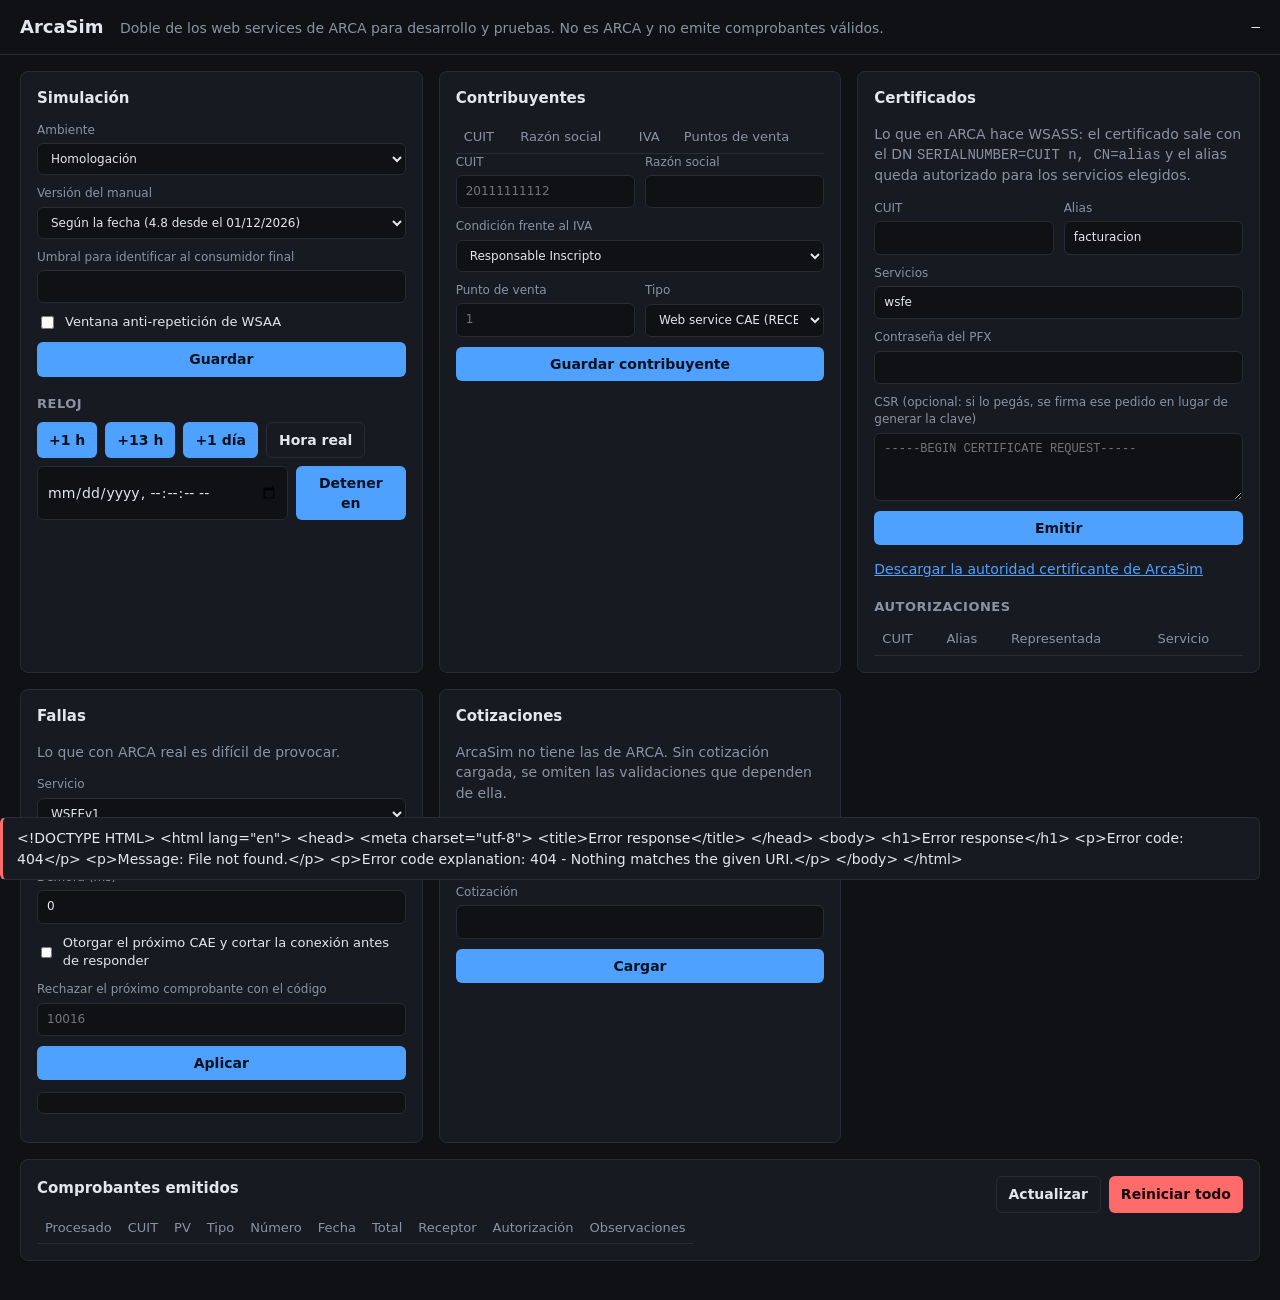
==== src/ArcaSim.Api/wwwroot/arcasim/index.html @ 8727d647 "ArcaSim stage 1: WSAA and the 22 WSFEv1 operations - WSAA loginCms in Axis' dialect: CMS and TRA che" ====
<!doctype html>
<html lang="es">
<head>
<meta charset="utf-8">
<meta name="viewport" content="width=device-width, initial-scale=1">
<title>ArcaSim</title>
<link rel="icon" href="data:image/svg+xml,%3Csvg xmlns=%22http://www.w3.org/2000/svg%22 viewBox=%220 0 16 16%22%3E%3Crect width=%2216%22 height=%2216%22 rx=%223%22 fill=%22%234ea1ff%22/%3E%3C/svg%3E">
<link rel="stylesheet" href="panel.css">
</head>
<body>
<header class="top">
  <div class="brand">
    <strong>ArcaSim</strong>
    <span class="muted">Doble de los web services de ARCA para desarrollo y pruebas. No es ARCA y no emite comprobantes válidos.</span>
  </div>
  <div class="clock">
    <span id="now" class="mono">—</span>
    <span id="frozen" class="tag" hidden>reloj detenido</span>
  </div>
</header>

<main class="grid">
  <section class="card">
    <h2>Simulación</h2>
    <form id="settings" class="rows">
      <label>Ambiente
        <select name="environment">
          <option value="Homologacion">Homologación</option>
          <option value="Produccion">Producción</option>
        </select>
      </label>
      <label>Versión del manual
        <select name="manual">
          <option value="calendar">Según la fecha (4.8 desde el 01/12/2026)</option>
          <option value="V4_7">4.7: falta de condición IVA observa (10245)</option>
          <option value="V4_8">4.8: falta de condición IVA rechaza (10246)</option>
        </select>
      </label>
      <label>Umbral para identificar al consumidor final
        <input name="threshold" type="number" step="0.01">
      </label>
      <label class="check"><input name="replay" type="checkbox"> Ventana anti-repetición de WSAA</label>
      <button>Guardar</button>
    </form>
    <h3>Reloj</h3>
    <div class="buttons">
      <button data-advance="60">+1 h</button>
      <button data-advance="780">+13 h</button>
      <button data-advance="1440">+1 día</button>
      <button id="clock-reset" class="ghost">Hora real</button>
    </div>
    <form id="freeze" class="inline">
      <input name="at" type="datetime-local" step="1">
      <button>Detener en</button>
    </form>
  </section>

  <section class="card">
    <h2>Contribuyentes</h2>
    <table id="taxpayers"><thead><tr><th>CUIT</th><th>Razón social</th><th>IVA</th><th>Puntos de venta</th></tr></thead><tbody></tbody></table>
    <form id="taxpayer" class="rows">
      <div class="pair">
        <label>CUIT <input name="cuit" required pattern="\d{11}" placeholder="20111111112"></label>
        <label>Razón social <input name="name" required></label>
      </div>
      <label>Condición frente al IVA
        <select name="vatCondition">
          <option value="ResponsableInscripto">Responsable Inscripto</option>
          <option value="Monotributo">Monotributo</option>
          <option value="Exento">Exento</option>
          <option value="ConsumidorFinal">Consumidor Final</option>
        </select>
      </label>
      <div class="pair">
        <label>Punto de venta <input name="point" type="number" min="1" max="99998" placeholder="1"></label>
        <label>Tipo
          <select name="kind">
            <option value="WebServiceCae">Web service CAE (RECE)</option>
            <option value="WebServiceCaea">Web service CAEA</option>
            <option value="Other">Otro (no web service)</option>
          </select>
        </label>
      </div>
      <button>Guardar contribuyente</button>
    </form>
  </section>

  <section class="card">
    <h2>Certificados</h2>
    <p class="muted">Lo que en ARCA hace WSASS: el certificado sale con el DN <span class="mono">SERIALNUMBER=CUIT n, CN=alias</span> y el alias queda autorizado para los servicios elegidos.</p>
    <form id="certificate" class="rows">
      <div class="pair">
        <label>CUIT <input name="cuit" required pattern="\d{11}"></label>
        <label>Alias <input name="alias" required value="facturacion"></label>
      </div>
      <label>Servicios <input name="services" value="wsfe"></label>
      <label>Contraseña del PFX <input name="password" type="password"></label>
      <label>CSR (opcional: si lo pegás, se firma ese pedido en lugar de generar la clave)
        <textarea name="csr" rows="3" placeholder="-----BEGIN CERTIFICATE REQUEST-----"></textarea>
      </label>
      <button>Emitir</button>
    </form>
    <pre id="certificate-out" class="out" hidden></pre>
    <p><a href="/arcasim/api/ca" download="arcasim-ca.crt">Descargar la autoridad certificante de ArcaSim</a></p>
    <h3>Autorizaciones</h3>
    <table id="authorizations"><thead><tr><th>CUIT</th><th>Alias</th><th>Representada</th><th>Servicio</th></tr></thead><tbody></tbody></table>
  </section>

  <section class="card">
    <h2>Fallas</h2>
    <p class="muted">Lo que con ARCA real es difícil de provocar.</p>
    <form id="chaos" class="rows">
      <label>Servicio
        <select name="service"><option value="wsfe">WSFEv1</option><option value="wsaa">WSAA</option></select>
      </label>
      <label class="check"><input name="down" type="checkbox"> Caído</label>
      <label>Demora (ms) <input name="delay" type="number" min="0" value="0"></label>
      <label class="check"><input name="drop" type="checkbox"> Otorgar el próximo CAE y cortar la conexión antes de responder</label>
      <label>Rechazar el próximo comprobante con el código <input name="reject" type="number" placeholder="10016"></label>
      <button>Aplicar</button>
    </form>
    <pre id="chaos-state" class="out mono"></pre>
  </section>

  <section class="card">
    <h2>Cotizaciones</h2>
    <p class="muted">ArcaSim no tiene las de ARCA. Sin cotización cargada, se omiten las validaciones que dependen de ella.</p>
    <form id="rate" class="rows">
      <div class="pair">
        <label>Moneda <input name="currency" value="DOL" maxlength="3"></label>
        <label>Día <input name="day" type="date" required></label>
      </div>
      <label>Cotización <input name="rate" type="number" step="0.000001" required></label>
      <button>Cargar</button>
    </form>
  </section>

  <section class="card wide">
    <div class="head">
      <h2>Comprobantes emitidos</h2>
      <div class="buttons"><button id="refresh" class="ghost">Actualizar</button><button id="reset" class="danger">Reiniciar todo</button></div>
    </div>
    <table id="vouchers"><thead><tr><th>Procesado</th><th>CUIT</th><th>PV</th><th>Tipo</th><th>Número</th><th>Fecha</th><th>Total</th><th>Receptor</th><th>Autorización</th><th>Observaciones</th></tr></thead><tbody></tbody></table>
  </section>

</main>
<div id="toast" class="toast" hidden></div>
<script src="panel.js"></script>
</body>
</html>
---- src/ArcaSim.Api/wwwroot/arcasim/panel.css ----
:root {
  --bg: #0f1115;
  --card: #171a21;
  --line: #262b36;
  --text: #e3e6ec;
  --muted: #8b93a3;
  --accent: #4ea1ff;
  --ok: #3ccf91;
  --bad: #ff6b6b;
  --mono: ui-monospace, "Cascadia Mono", "Consolas", monospace;
}

* { box-sizing: border-box; }

body {
  margin: 0;
  background: var(--bg);
  color: var(--text);
  font: 14px/1.45 system-ui, "Segoe UI", sans-serif;
}

.top {
  display: flex;
  justify-content: space-between;
  align-items: center;
  gap: 16px;
  padding: 14px 20px;
  border-bottom: 1px solid var(--line);
  position: sticky;
  top: 0;
  background: var(--bg);
  z-index: 1;
}

.brand strong { font-size: 18px; margin-right: 12px; }
.muted { color: var(--muted); }
.mono { font-family: var(--mono); }

.grid {
  display: grid;
  grid-template-columns: repeat(auto-fill, minmax(360px, 1fr));
  gap: 16px;
  padding: 16px 20px 40px;
}

.card {
  background: var(--card);
  border: 1px solid var(--line);
  border-radius: 8px;
  padding: 16px;
  min-width: 0;
}

.card.wide { grid-column: 1 / -1; }
.head { display: flex; justify-content: space-between; align-items: center; }

h2 { margin: 0 0 12px; font-size: 15px; }
h3 { margin: 18px 0 8px; font-size: 13px; color: var(--muted); text-transform: uppercase; letter-spacing: .04em; }

.rows { display: grid; gap: 10px; }
.pair { display: grid; grid-template-columns: 1fr 1fr; gap: 10px; }
.inline { display: flex; gap: 8px; margin-top: 8px; }
.buttons { display: flex; gap: 8px; flex-wrap: wrap; }

label { display: grid; gap: 4px; color: var(--muted); font-size: 12px; }
label.check { display: flex; align-items: center; gap: 8px; color: var(--text); font-size: 13px; }

input, select, textarea {
  background: var(--bg);
  border: 1px solid var(--line);
  border-radius: 6px;
  color: var(--text);
  padding: 7px 9px;
  font: inherit;
  min-width: 0;
}

textarea { font-family: var(--mono); font-size: 12px; }

button {
  background: var(--accent);
  border: 0;
  border-radius: 6px;
  color: #08111f;
  padding: 7px 12px;
  font: inherit;
  font-weight: 600;
  cursor: pointer;
}

button.ghost { background: transparent; color: var(--text); border: 1px solid var(--line); }
button.danger { background: var(--bad); color: #1a0505; }

table { width: 100%; border-collapse: collapse; font-size: 13px; }
th, td { text-align: left; padding: 6px 8px; border-bottom: 1px solid var(--line); vertical-align: top; }
th { color: var(--muted); font-weight: 500; }
td.mono { font-size: 12px; }
.wide table { display: block; overflow-x: auto; }

.tag { background: #3a2d0b; color: #ffcf5c; border-radius: 4px; padding: 2px 6px; font-size: 12px; margin-left: 8px; }
.out { background: var(--bg); border: 1px solid var(--line); border-radius: 6px; padding: 10px; overflow-x: auto; font-size: 12px; white-space: pre-wrap; word-break: break-all; }
a { color: var(--accent); }

.toast {
  position: fixed;
  right: 20px;
  bottom: 20px;
  background: var(--card);
  border: 1px solid var(--line);
  border-left: 3px solid var(--ok);
  padding: 10px 14px;
  border-radius: 6px;
}

.toast.error { border-left-color: var(--bad); }

@media (max-width: 520px) {
  .grid { grid-template-columns: 1fr; padding: 12px; }
  .pair { grid-template-columns: 1fr; }
  .top { flex-direction: column; align-items: flex-start; }
}
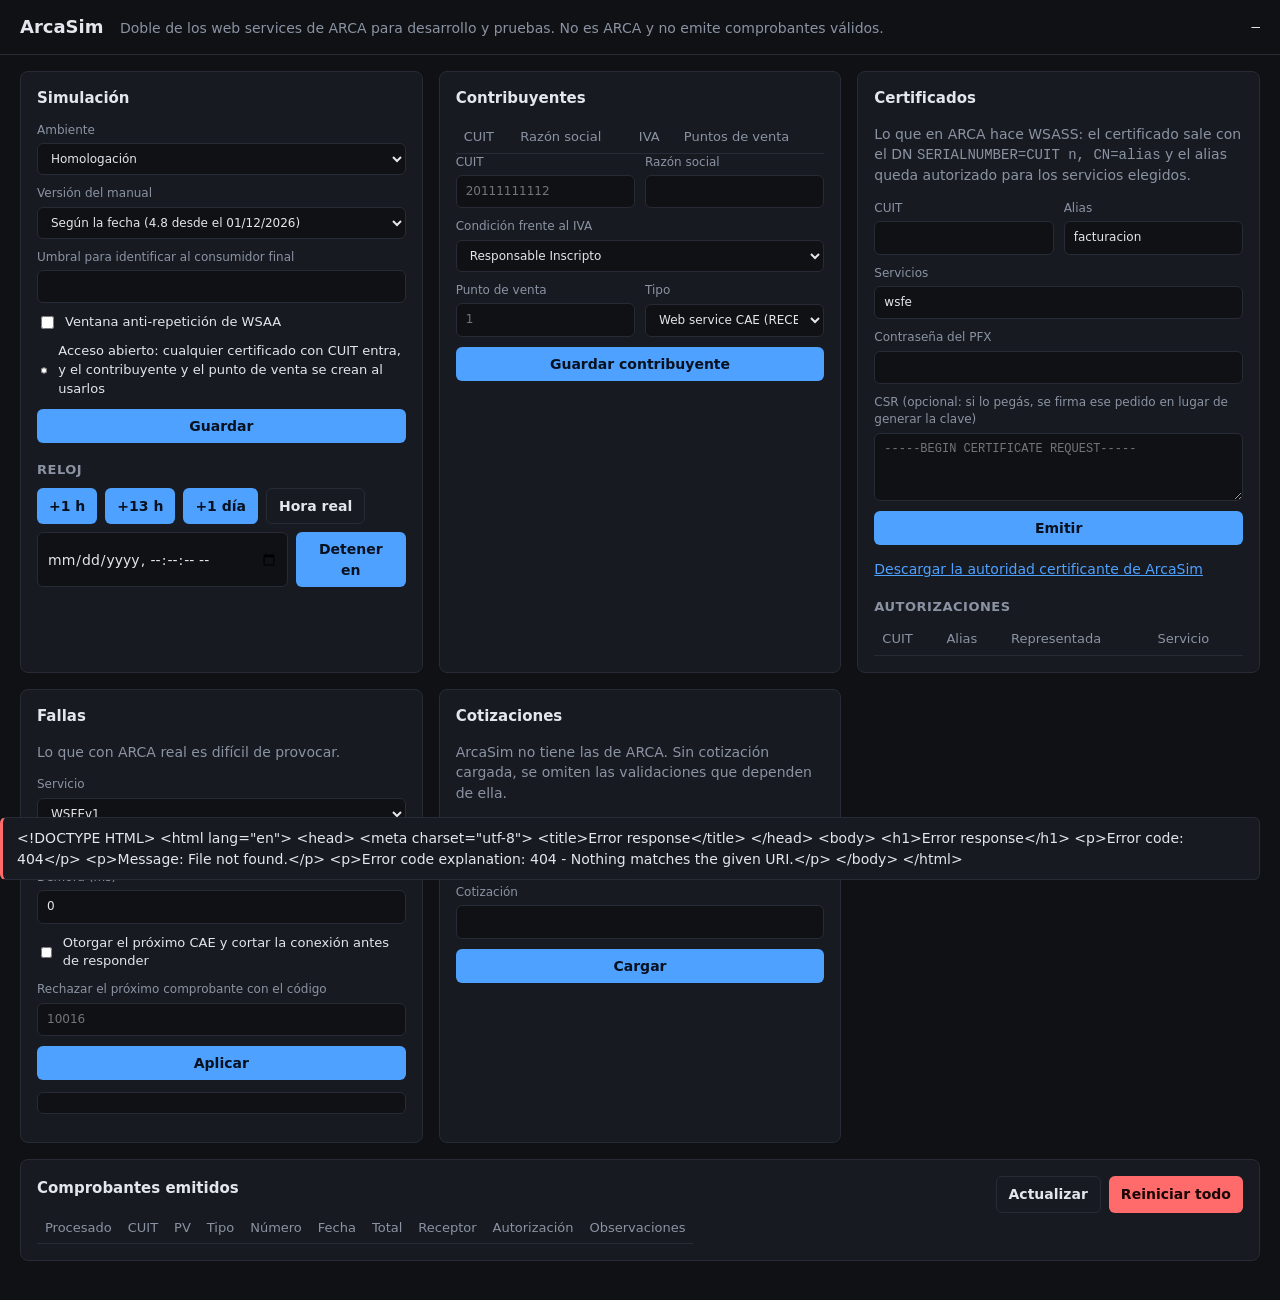
==== commit 0203983e: "Open access by default: nothing but ARCA's endpoints Any certificate with a CUIT in its DN logs in (" ====
--- a/src/ArcaSim.Api/wwwroot/arcasim/index.html
+++ b/src/ArcaSim.Api/wwwroot/arcasim/index.html
@@ -40,6 +40,7 @@
         <input name="threshold" type="number" step="0.01">
       </label>
       <label class="check"><input name="replay" type="checkbox"> Ventana anti-repetición de WSAA</label>
+      <label class="check"><input name="open" type="checkbox"> Acceso abierto: cualquier certificado con CUIT entra, y el contribuyente y el punto de venta se crean al usarlos</label>
       <button>Guardar</button>
     </form>
     <h3>Reloj</h3>
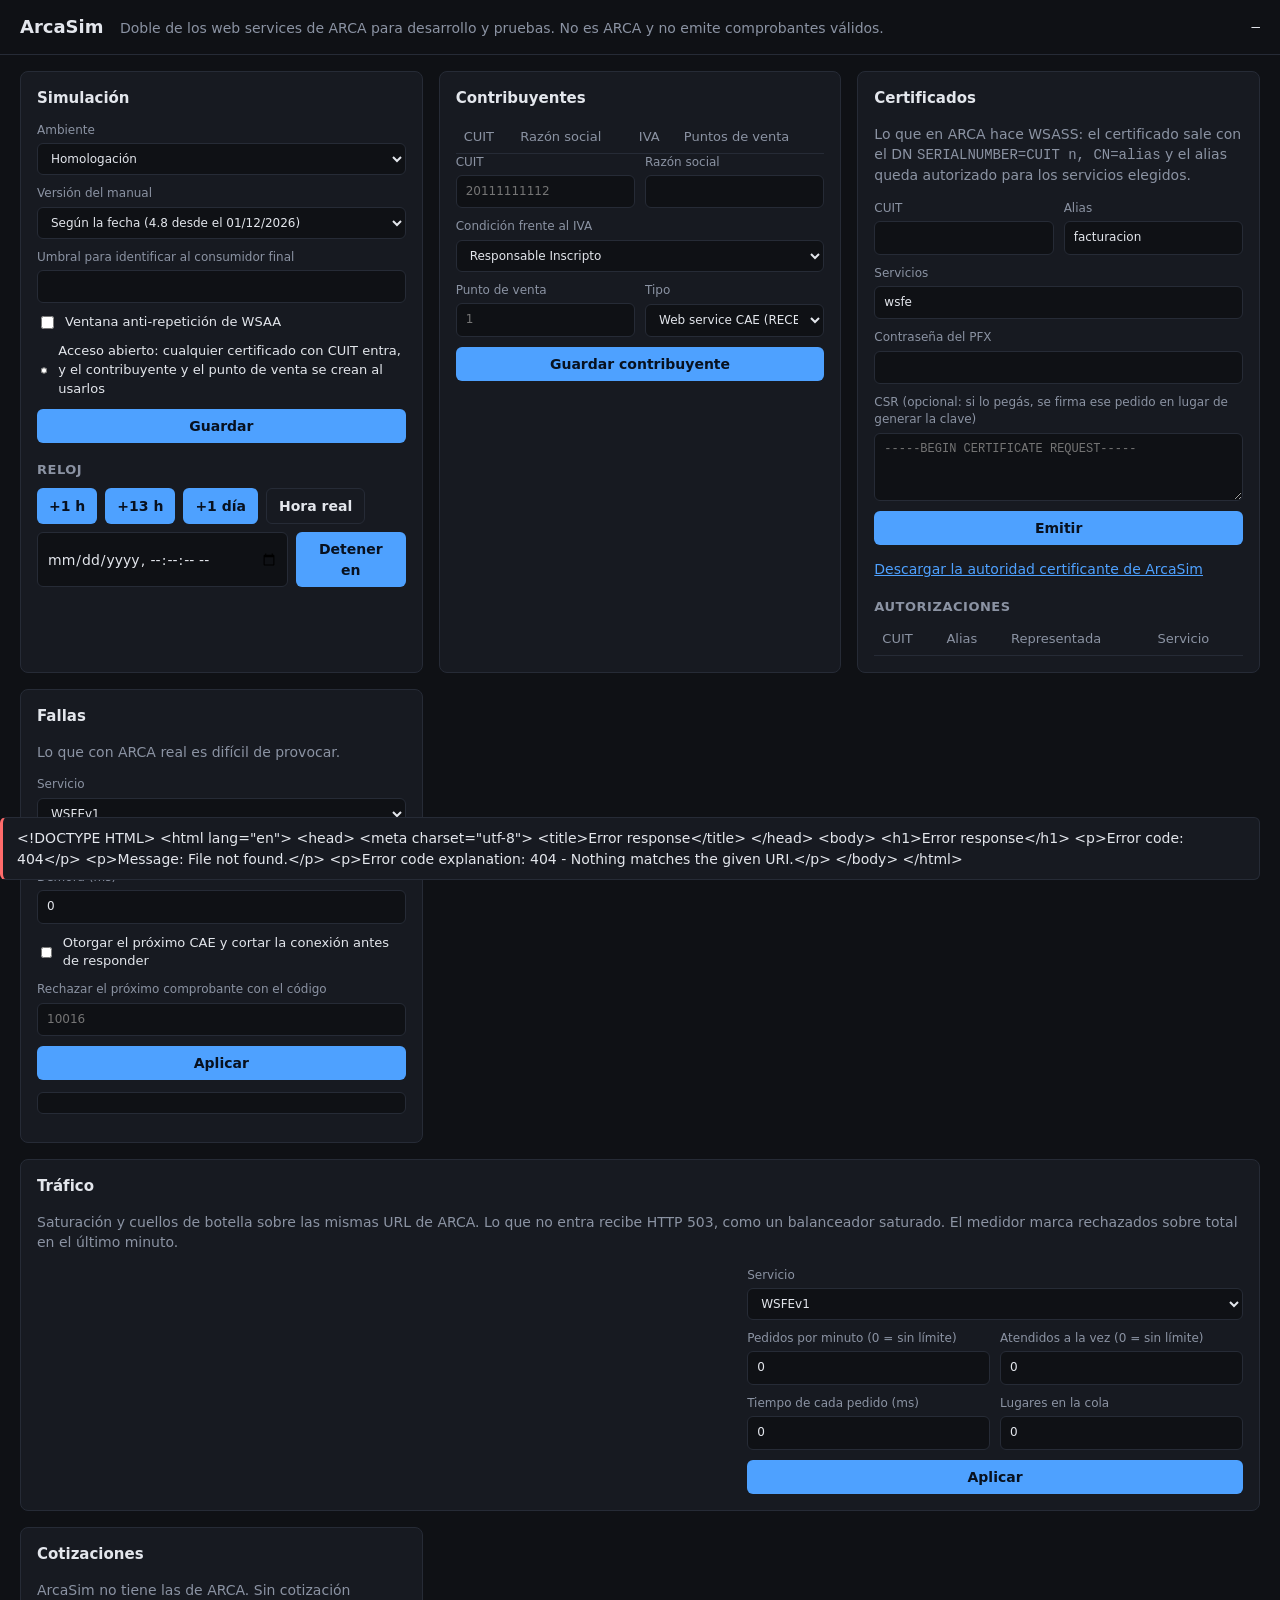
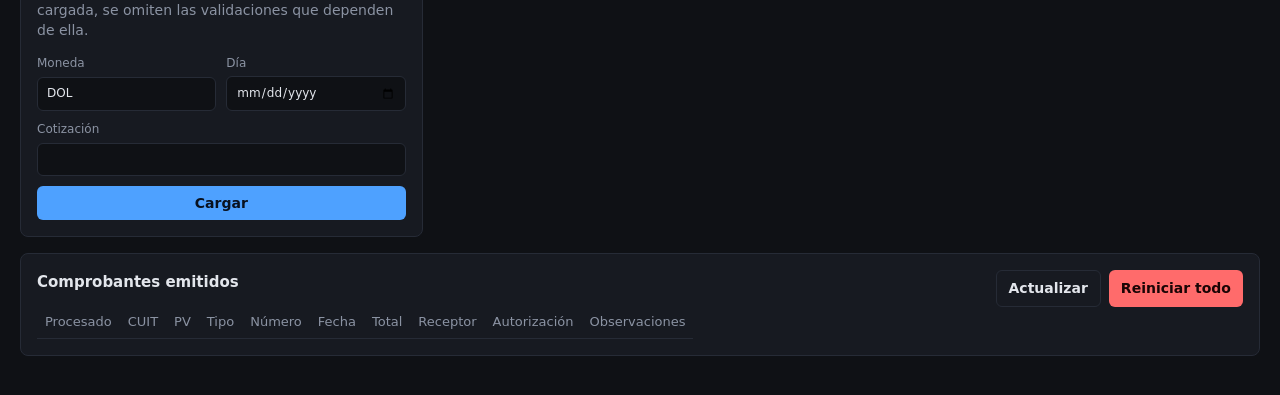
==== commit c3799e87: "Traffic: rate limit, capacity with a queue, and a saturation meter A gate in front of ARCA's endpoin" ====
--- a/src/ArcaSim.Api/wwwroot/arcasim/index.html
+++ b/src/ArcaSim.Api/wwwroot/arcasim/index.html
@@ -123,6 +123,28 @@
     <pre id="chaos-state" class="out mono"></pre>
   </section>
 
+  <section class="card wide">
+    <h2>Tráfico</h2>
+    <p class="muted">Saturación y cuellos de botella sobre las mismas URL de ARCA. Lo que no entra recibe HTTP 503, como un balanceador saturado. El medidor marca rechazados sobre total en el último minuto.</p>
+    <div class="traffic">
+      <div id="meters" class="meters"></div>
+      <form id="traffic" class="rows">
+        <label>Servicio
+          <select name="service"><option value="wsfe">WSFEv1</option><option value="wsaa">WSAA</option></select>
+        </label>
+        <div class="pair">
+          <label>Pedidos por minuto (0 = sin límite) <input name="requestsPerMinute" type="number" min="0" value="0"></label>
+          <label>Atendidos a la vez (0 = sin límite) <input name="capacity" type="number" min="0" value="0"></label>
+        </div>
+        <div class="pair">
+          <label>Tiempo de cada pedido (ms) <input name="serviceTimeMilliseconds" type="number" min="0" value="0"></label>
+          <label>Lugares en la cola <input name="queueLimit" type="number" min="0" value="0"></label>
+        </div>
+        <button>Aplicar</button>
+      </form>
+    </div>
+  </section>
+
   <section class="card">
     <h2>Cotizaciones</h2>
     <p class="muted">ArcaSim no tiene las de ARCA. Sin cotización cargada, se omiten las validaciones que dependen de ella.</p>
--- a/src/ArcaSim.Api/wwwroot/arcasim/panel.css
+++ b/src/ArcaSim.Api/wwwroot/arcasim/panel.css
@@ -101,6 +101,15 @@
 .out { background: var(--bg); border: 1px solid var(--line); border-radius: 6px; padding: 10px; overflow-x: auto; font-size: 12px; white-space: pre-wrap; word-break: break-all; }
 a { color: var(--accent); }
 
+.traffic { display: grid; grid-template-columns: 1.4fr 1fr; gap: 16px; align-items: start; }
+.meters { display: grid; grid-template-columns: repeat(auto-fit, minmax(240px, 1fr)); gap: 12px; }
+.meter { border: 1px solid var(--line); border-radius: 8px; padding: 10px; text-align: center; }
+.meter h3 { margin: 0 0 4px; }
+.meter dl { display: grid; grid-template-columns: auto auto; gap: 2px 10px; margin: 6px 0 0; font-size: 12px; text-align: left; }
+.meter dt { color: var(--muted); }
+.meter dd { margin: 0; font-family: var(--mono); }
+@media (max-width: 820px) { .traffic { grid-template-columns: 1fr; } }
+
 .toast {
   position: fixed;
   right: 20px;
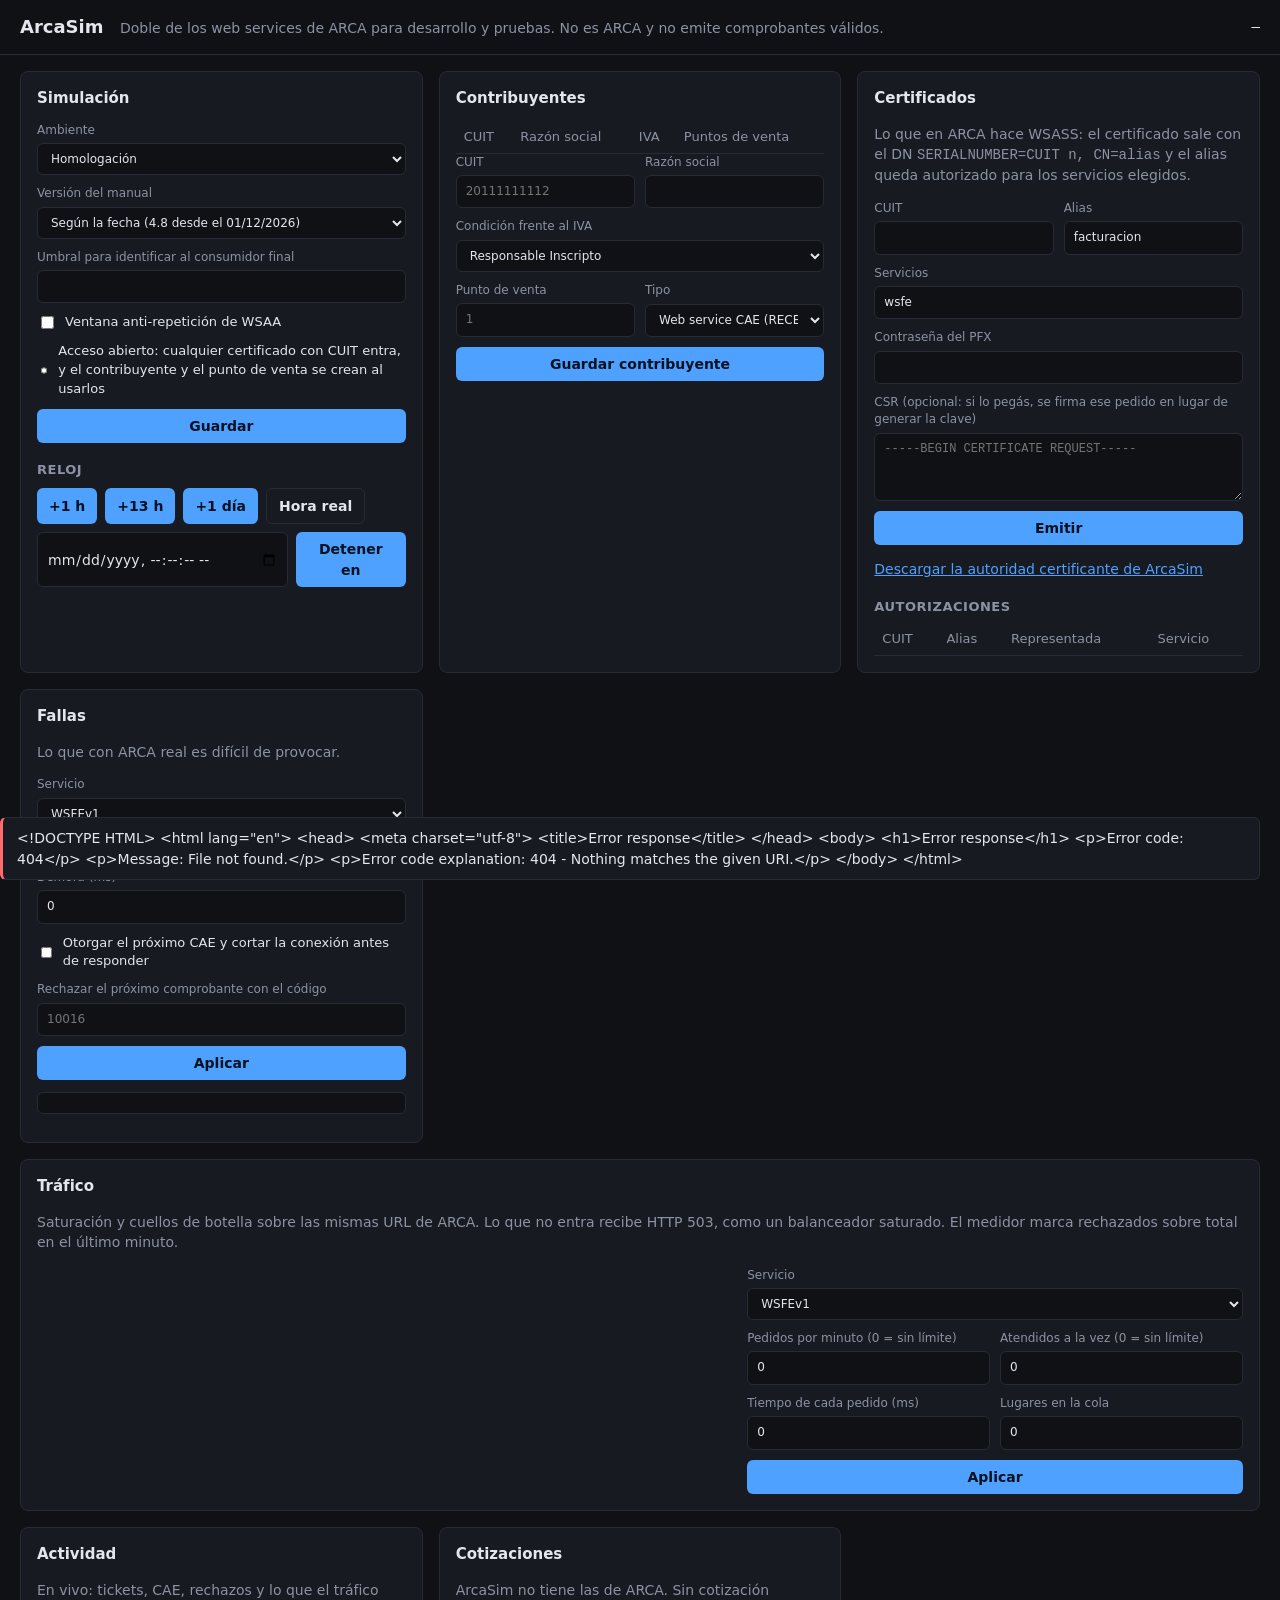
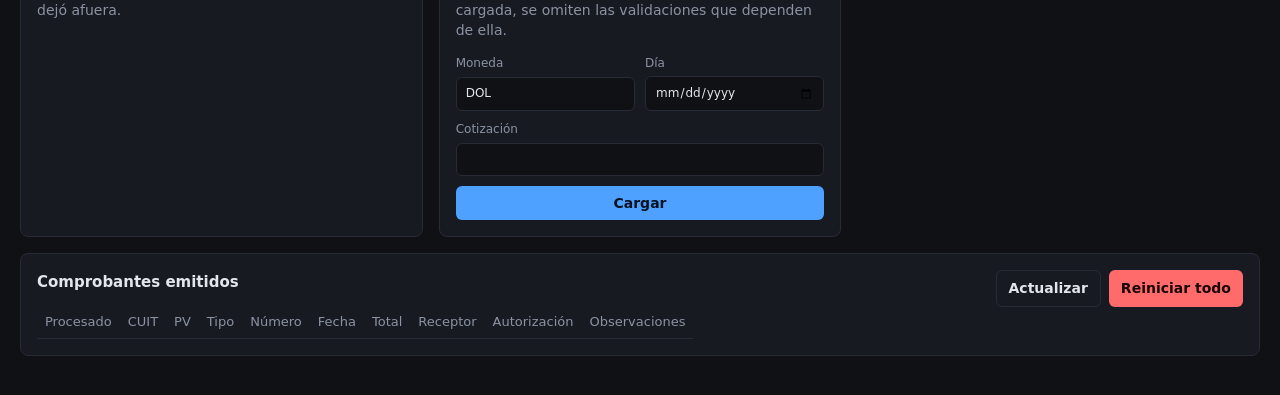
==== commit 562fe8a2: "EventManager between the parts, and the admin API as MVC controllers - An event bus: the traffic gat" ====
--- a/src/ArcaSim.Api/wwwroot/arcasim/index.html
+++ b/src/ArcaSim.Api/wwwroot/arcasim/index.html
@@ -146,6 +146,12 @@
   </section>
 
   <section class="card">
+    <h2>Actividad</h2>
+    <p class="muted">En vivo: tickets, CAE, rechazos y lo que el tráfico dejó afuera.</p>
+    <ol id="activity" class="activity"></ol>
+  </section>
+
+  <section class="card">
     <h2>Cotizaciones</h2>
     <p class="muted">ArcaSim no tiene las de ARCA. Sin cotización cargada, se omiten las validaciones que dependen de ella.</p>
     <form id="rate" class="rows">
--- a/src/ArcaSim.Api/wwwroot/arcasim/panel.css
+++ b/src/ArcaSim.Api/wwwroot/arcasim/panel.css
@@ -110,6 +110,12 @@
 .meter dd { margin: 0; font-family: var(--mono); }
 @media (max-width: 820px) { .traffic { grid-template-columns: 1fr; } }
 
+.activity { list-style: none; margin: 0; padding: 0; max-height: 360px; overflow-y: auto; font-size: 12px; }
+.activity li { display: grid; grid-template-columns: auto auto 1fr; gap: 8px; padding: 5px 0; border-bottom: 1px solid var(--line); }
+.activity time, .activity .svc { color: var(--muted); font-family: var(--mono); }
+.activity .ok { color: var(--ok); }
+.activity .error, .activity .refused { color: var(--bad); }
+
 .toast {
   position: fixed;
   right: 20px;
